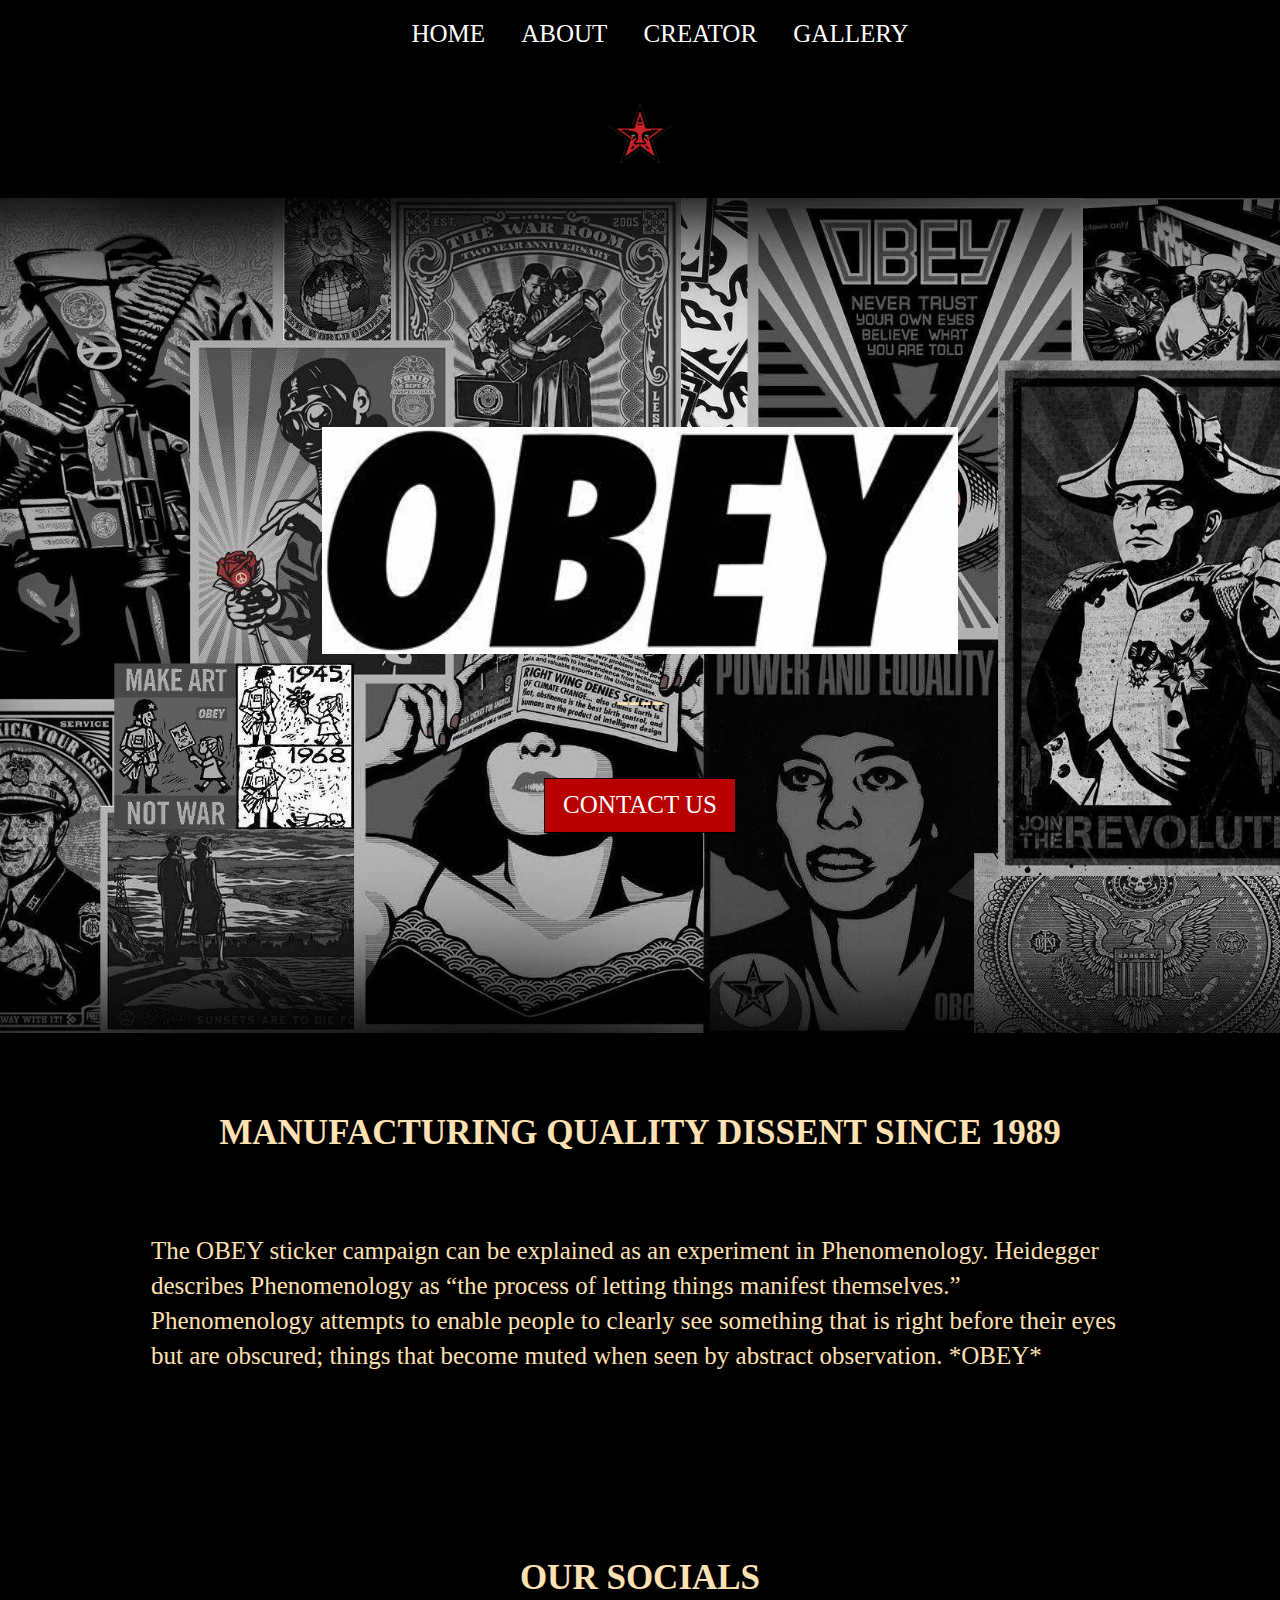
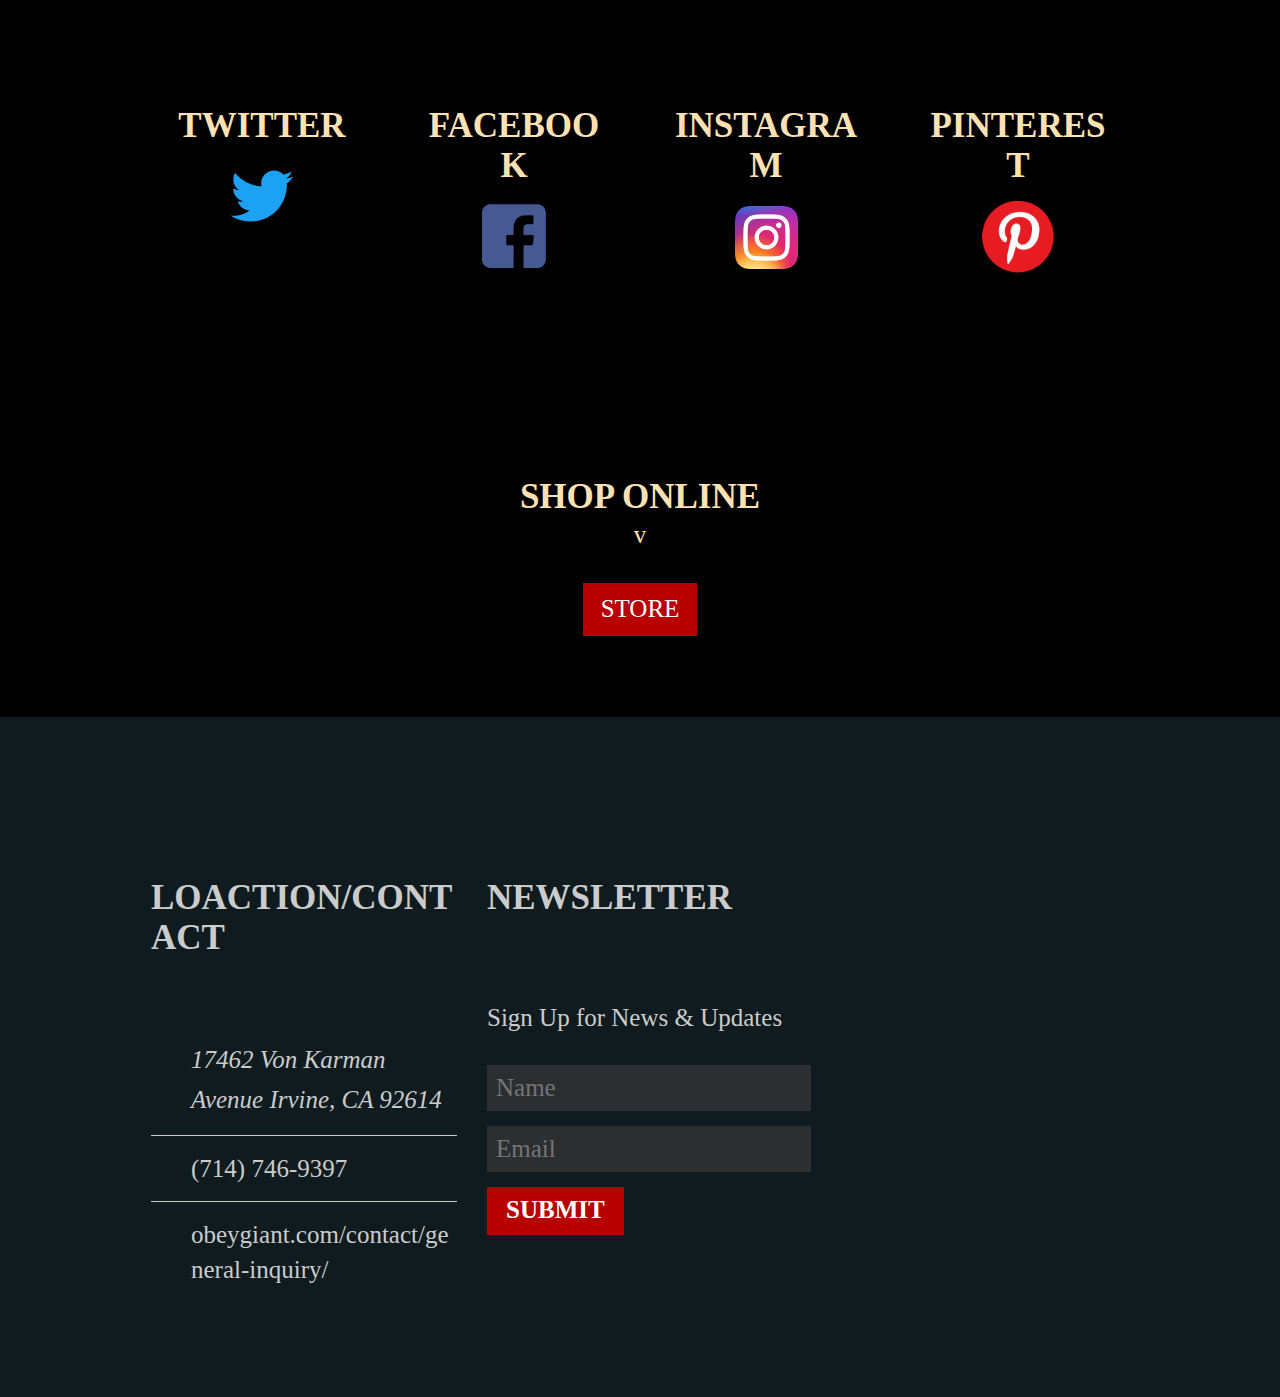
==== index.html @ 0f72edb6 "Add files via upload" ====
<!DOCTYPE html>

<html lang="en">

<head>
<title>Home</title> 
<meta charset="UTF-8">
<meta name="viewport" content="width=device-width, initial-scale=1.0, maximum-scale=1.0, user-scalable=no">
<link href="css/layout.css" rel="stylesheet" type="text/css" media="all">
<link href="https://allfont.net/allfont.css?fonts=agency-fb" rel="stylesheet" type="text/css" />
</head>
<body id="top">


<div class="wrapper row0">
  <nav id="mainav" class="hoc clear"> 
    <ul class="clear">
      <li class="active"><a href="index.html">Home</a></li>
      <li><a class="active" href="About.html">About</a></li>
      <li><a class="active" href="Artwork.html">CREAtOR</a></li>
      <li><a class="active" href="gallery.html">Gallery</a></li>
    
    </ul>
  </nav>
</div>

<div class="wrapper row1">
  <header id="header" class="hoc clear"> 
    <h1><a href="index.html"></a></h1>
    <a href="index.html"><img class="logo" src="img/SFLogo.png" style="width:100px;"></a>
    <p></p>
    
  </header>
</div>


<div class="wrapper bgded overlay light" style="background-image:url('img/IntroCollage.jpg');">
  <div id="pageintro" class="hoc clear"> 
    <article>
      <h3 href><img src="img/Obey.jpg"></h3>
      <p>----</p>
      <footer>
        <ul class="nospace inline pushright">
          <li><a class="btn" href="https://obeygiant.com/contact/general-inquiry/">Contact Us</a></li>
        </ul>
      </footer>
    </article>
  </div>
</div>

<div class="wrapper row3">
  <main class="hoc container clear"> 
    <!-- main body -->
    <div class="sectiontitle">
      <h6 class="head">MANUFACTURING QUALITY DISSENT SINCE 1989</h6>
    </div>
    <p>The OBEY sticker campaign can be explained as an experiment in Phenomenology. Heidegger describes Phenomenology as “the process of letting things manifest themselves.” Phenomenology attempts to enable people to clearly see something that is right before their eyes but are obscured; things that become muted when seen by abstract observation. *OBEY* </p>


    <!-- / main body -->
    <div class="clear"></div>
  </main>
</div>



<div class="wrapper row2">
  <section class="hoc container clear"> 
    <div class="sectiontitle">
      <h6 class="head">Our Socials</h6>
    </div>
    <ul class="nospace group services">
      <li class="one_quarter first">
        <article><a href="https://twitter.com/ObeyGiant"></a>
          <h6 class="head"><a href="https://twitter.com/ObeyGiant">Twitter</a></h6>
          <a href="https://twitter.com/ObeyGiant"><img class="logo" src="images/twitter.png" style="width:100px; alt="logo"></a>
          
        </article>
      </li>
      <li class="one_quarter">
        <article><a href="https://www.facebook.com/ObeyGiant"></a>
          <h6 class="head"><a href="https://www.facebook.com/ObeyGiant">Facebook</a></h6>
          <a href="https://www.facebook.com/ObeyGiant"><img class="logo" src="images/facebook.png" style="width:100px; alt="logo"></a>

        </article>
      </li>
      <li class="one_quarter">
        <article><a href="https://www.instagram.com/obeygiant/"></a>
          <h6 class="head"><a href="https://www.instagram.com/obeygiant/">Instagram</a></h6>
          <a href="https://www.instagram.com/obeygiant/"><img class="logo" src="images/instagram.png" style="width:63px; padding: 20px; ; alt="logo"></a>

        </article>
      </li>
      <li class="one_quarter">
        <article><a href="https://www.pinterest.com/obeyclothing/_created/"></a>
          <h6 class="head"><a href="https://www.pinterest.com/obeyclothing/_created/">Pinterest</a></h6>
          <a href="https://www.pinterest.com/obeyclothing/_created/"><img class="logo" src="images/pinterest.png" style="width:100px; alt="logo"></a>


        </article>
      </li>
    </ul>
  </section>
</div>


<div class="wrapper row2">
  <article class="hoc container cta clear"> 
    <h4 class="head">SHOP ONLINE</h4>
    <p>v</p>
    <footer><a class="btn" href="https://obeyclothing.com/">Store</a></footer>

  </article>
</div>


<div class="wrapper row4">
  <footer id="footer" class="hoc clear"> 

    <div class="one_third first">
      <h6 class="head">Loaction/Contact</h6>
      <ul class="nospace btmspace-30 linklist contact">
        <li><i class="fa fa-map-marker"></i>
          <address>
            17462 Von Karman Avenue Irvine, CA 92614
          </address>
        </li>
        <li><i class="fa fa-phone"></i> 
          (714) 746-9397 </li>
        <li><i class="fa fa-envelope-o"></i> obeygiant.com/contact/general-inquiry/</li>
      </ul>
    </div>
   
    <div class="one_third">
      <h6 class="head">Newsletter</h6>
      <p class="nospace btmspace-30">Sign Up for News & Updates</p>
      <form method="post" action="#">
        <fieldset>
          <legend>Newsletter:</legend>
          <input class="btmspace-15" type="text" value="" placeholder="Name">
          <input class="btmspace-15" type="text" value="" placeholder="Email">
          <button type="submit" value="submit">Submit</button>
        </fieldset>
      </form>
    </div>
  </footer>
</div>

</body>
</html>
---- css/layout.css ----
@import url("framework.css"); 
@import url('https://allfont.net/allfont.css?fonts=agency-fb');


/* Header
--------------------------------------------------------------------------------------------------------------- */
#header{padding:30px 0; text-align:center;}

#header *{margin:0; padding:0; line-height:1;}
#header h1{font-size:36px; letter-spacing:2px;}

#header p{font-size:.9rem; text-transform:lowercase;}

h0 {
    display: block;
    font-size: 2em;
    margin-block-start: 0.67em;
    margin-block-end: 0.67em;
    margin-inline-start: 0px;
	margin-inline-end: 10px;
	padding: 80px;
	font-weight: bold;
	text-align: center;
	color: #ffffff;
	text-shadow: 2px 3px 1px rgb(41, 41, 41);

}




/* Page Intro */
#pageintro{padding:200px 0;}

#pageintro article{display:block; max-width:65%; margin:0 auto; text-align:center;}
#pageintro article *{word-wrap:break-word;}
#pageintro .heading{margin-bottom:20px; font-size:6rem;}
#pageintro p{margin:0; text-transform:uppercase; font-size:1.4rem;}
#pageintro footer{margin-top:60px;}


/* Content Area */
.container{padding:80px 0;}

element.style {
background-image: url('https://obeygiant.com/wp-content/themes/obey/_/img/feature-fineart.jpg');
}

.feature.work {
max-height: 650px;
}

.archive .feature {
    height: 300px;
}

.work {
    background-image: url(../img/temp-work-feature.jpg);
}

.feature {
    position: relative;
    max-width: 3000px;
    margin-left: auto;
    margin-right: auto;
    height: 600px;
    max-height: 825px;
    overflow: hidden;
    background-color: #000;
    background-repeat: no-repeat;
    background-size: cover;
    background-position: center center;
}


/* Content */
.container .content{}

.sectiontitle{display:block; margin-bottom:80px; text-align:center;}
.sectiontitle *{margin:0;}
.sectiontitle .heading{display:inline-block; position:relative; padding-bottom:8px;}
.sectiontitle .heading::after{display:block; position:absolute; bottom:0; left:50%; width:50px; height:2px; margin-left:-25px; content:"";}

.services{text-align:center;}
.services li article{padding:28px 17px;}
.services li article *{margin:0; padding:0;}
.services li article i{margin-bottom:17px;}
.services li article .heading{margin-bottom:15px; font-size:1.2rem;}

.iframe{display: center;} 

#stats{text-align:center;}
#stats li *{margin:0; padding:0;}
#stats li:last-child{margin-bottom:0;}
#stats li i{margin-bottom:30px;}
#stats li p:first-of-type{margin-bottom:15px; text-transform:uppercase;}
#stats li p:last-of-type{font-size:1.6rem;}

.cta *{margin:0; text-align:center;}
.cta .heading, .cta p{margin-bottom:30px;}

/* Footer */
#footer{padding:80px 0;}

#footer .heading{margin-bottom:50px; font-size:1.2rem;}

#footer .linklist li{display:block; margin-bottom:15px; padding:0 0 15px 0; border-bottom:1px solid;}
#footer .linklist li:last-child{margin:0; padding:0; border:none;}
#footer .linklist li::before, #footer .linklist li::after{display:table; content:"";}
#footer .linklist li, #footer .linklist li::after{clear:both;}

#footer .contact{}
#footer .contact.linklist li, #footer .contact.linklist li:last-child{position:relative; padding-left:40px;}
#footer .contact li *{margin:0; padding:0; line-height:1.6;}
#footer .contact li i{display:block; position:absolute; top:0; left:0; width:30px; font-size:16px; text-align:center;}

#footer input, #footer button{border:1px solid;}
#footer input{display:block; width:100%; padding:8px;}
#footer button{padding:8px 18px 10px; text-transform:uppercase; font-weight:700; cursor:pointer;}

/* Navigation */
nav ul, nav ol{margin:0; list-style:none;}

#mainav, #breadcrumb, .sidebar nav{line-height:normal;}
#mainav .drop::after, #mainav li li .drop::after, #breadcrumb li a::after, .sidebar nav a::after{position:absolute; font-family: 'Courgette', cursive; font-size:10px; line-height:10px;}

/* Top Navigation */
#mainav{text-align:center;}
#mainav ul{text-transform:uppercase;}
#mainav ul ul{z-index:9999; position:absolute; width:180px; text-transform:none; text-align:left;}
#mainav ul ul ul{left:180px; top:0;}
#mainav li{display:inline-block; position:relative; margin:0 30px 0 0; padding:0;}
#mainav li:last-child{margin-right:0;}
#mainav li li{width:100%; margin:0;}
#mainav li a{display:block; padding:20px 0;}
#mainav li li a{border:solid; border-width:0 0 1px 0;}
#mainav .drop{padding-left:15px;}
#mainav li li a, #mainav li li .drop{display:block; margin:0; padding:10px 15px;}
#mainav .drop::after, #mainav li li .drop::after{content:"\f0d7";}
#mainav .drop::after{top:25px; left:5px;}
#mainav li li .drop::after{top:15px; left:5px;}
#mainav ul ul{visibility:hidden; opacity:0;}
#mainav ul li:hover > ul{visibility:visible; opacity:1;}
#mainav form{display:none; margin:0; padding:20px 0;}
#mainav form select, #mainav form select option{display:block; cursor:pointer; outline:none;}
#mainav form select{width:100%; padding:5px; border:1px solid;}
#mainav form select option{margin:5px; padding:0; border:none;}




/* Colours */
body{color:#ffe1b3; background-color:black;}
a{color:#7a4b7e;}
a:active, a:focus{background:transparent;}
hr, .borderedbox{border-color:#ffe1b3;}
label span{color:#FF0000; background-color:inherit;}
input:focus, textarea:focus, *:required:focus{border-color:#ffe1b3;}

.overlay{color:#ffe1b3; background-color:inherit;}
.overlay::after{color:inherit; background-color:rgb(255, 254, 254);}
.overlay.light{color:#ffe1b3;}
.overlay.light::after{background-color:rgba(255,255,255,.8);}
.overlay.coloured::after{}

.btn, .btn.inverse:hover{color:#FFFFFF; background-color:#b80000; border-color:#000000;}
.btn:hover, .btn.inverse{color:inherit; background-color:transparent; border-color:inherit;}

.imgover:hover::before{background:rgba(97, 161, 221, 0.55);}
.imgover:hover::after{color:#ffe1b3;}


/* Rows */
.row1{color:##ffe1b3; background-color:#000000;}
.row2{color:##ffe1b3; background-color:#000000;}
.row3{color:##ffe1b3; background-color:#000000;}
.row4{color:#CBCBCB; background-color:#0f1b1f;}
.row5, .row5 a{color:#050505; background-color:#ffffff00;}


/* Header */
#header a{color:inherit;}


/* Content Area */
.sectiontitle .heading::after{background-color:#74D3D3;}

.services li article{color:inherit; background-color:inherit;}
.services li article a{color:inherit;}
.services li article:hover{color:inherit; background-color:#FFFFFF; box-shadow:0px 0px 15px rgba(255, 255, 255, 0.2);}
.services li article:hover > a{color:#74D3D3;}

.pricelist{background-color:#FFFFFF;}
.pricelist > li:nth-child(2){color:#FFFFFF; background-color:#33363B;}
.pricelist, .pricelist > li:last-child{border-color:#D7D7D7;}
.pricelist:hover, .pricelist.bargain{box-shadow:0px 0px 15px rgba(0,0,0,.2);}

.latest article .txtwrap{border-color:#D7D7D7;}


/* Footer */
#footer .heading{color:#FFFFFF;}
#footer hr, #footer .borderedbox, #footer .linklist li{border-color: #fff8d3:}

#footer .faico a{background-color:#fff8d3;}
#footer .faico a:hover{color:#FFFFFF;}
#footer .faicon-dribble:hover{background-color:#EA4C89;}
#footer .faicon-facebook:hover{background-color:#3B5998;}
#footer .faicon-google-plus:hover{background-color:#DB4A39;}
#footer .faicon-linkedin:hover{background-color:#0E76A8;}
#footer .faicon-twitter:hover{background-color:#00ACEE;}
#footer .faicon-vk:hover{background-color:#4E658E;}

#footer input, #footer button{border-color:transparent;}
#footer input{color:#FFFFFF; background-color:#2B2F32;}
#footer input:focus{border-color:#74D3D3;}
#footer button{color:#FFFFFF; background-color:#b80000;}



.myButton {
	box-shadow: 0px 0px 0px 2px #9fb4f2;
	background:linear-gradient(to bottom, #95d6d1 5%, #db63cd 100%);
	background-color:#95d6d1;
	border-radius:10px;
	border:1px solid #4e6096;
	display:inline-block;
	cursor:pointer;
	color:#ffffff;
	font-family:Arial;
	font-size:19px;
	padding:12px 30px;
	text-decoration:none;
	text-shadow:0px 1px 0px #283966;
	float: left;
	margin: 40px;
	font-family: sans-serif;
}
.myButton:hover {
	background:linear-gradient(to bottom, #db63cd 5%, #ffe1b3 100%);
	background-color:#db63cd;
}
.myButton:active {
	position:relative;
	top:1px;
}




/* Navigation */
#mainav li a{color:#FFFFFF;}
#mainav .active a, #mainav a:hover, #mainav li:hover > a{color:#ffffff; background-color:inherit;}
#mainav li li a, #mainav .active li a{color:#FFFFFF; background-color:rgba(255, 255, 255, 0.65) ; border-color:rgba(255, 255, 255, 0.65);}
#mainav li li:hover > a, #mainav .active .active > a{color:#FFFFFF; background-color:#74D3D3;}
#mainav form select{color:#FFFFFF; background-color:#fff8d3; border-color:rgba(255, 255, 255, 0.2);}

#breadcrumb a{color:inherit; background-color:inherit;}
#breadcrumb li:last-child a{color:#74D3D3;}

.container .sidebar nav a{color:inherit; border-color:#D7D7D7;}
.container .sidebar nav a:hover{color:#74D3D3;}

.pagination a, .pagination strong{border-color:#ffffff;}
.pagination .current *{color:#FFFFFF; background-color:#74D3D3;}

#backtotop{color:#FFFFFF; background-color:#74D3D3;}



@media screen and (min-width:978px){
	.hoc{max-width:978px;}
}
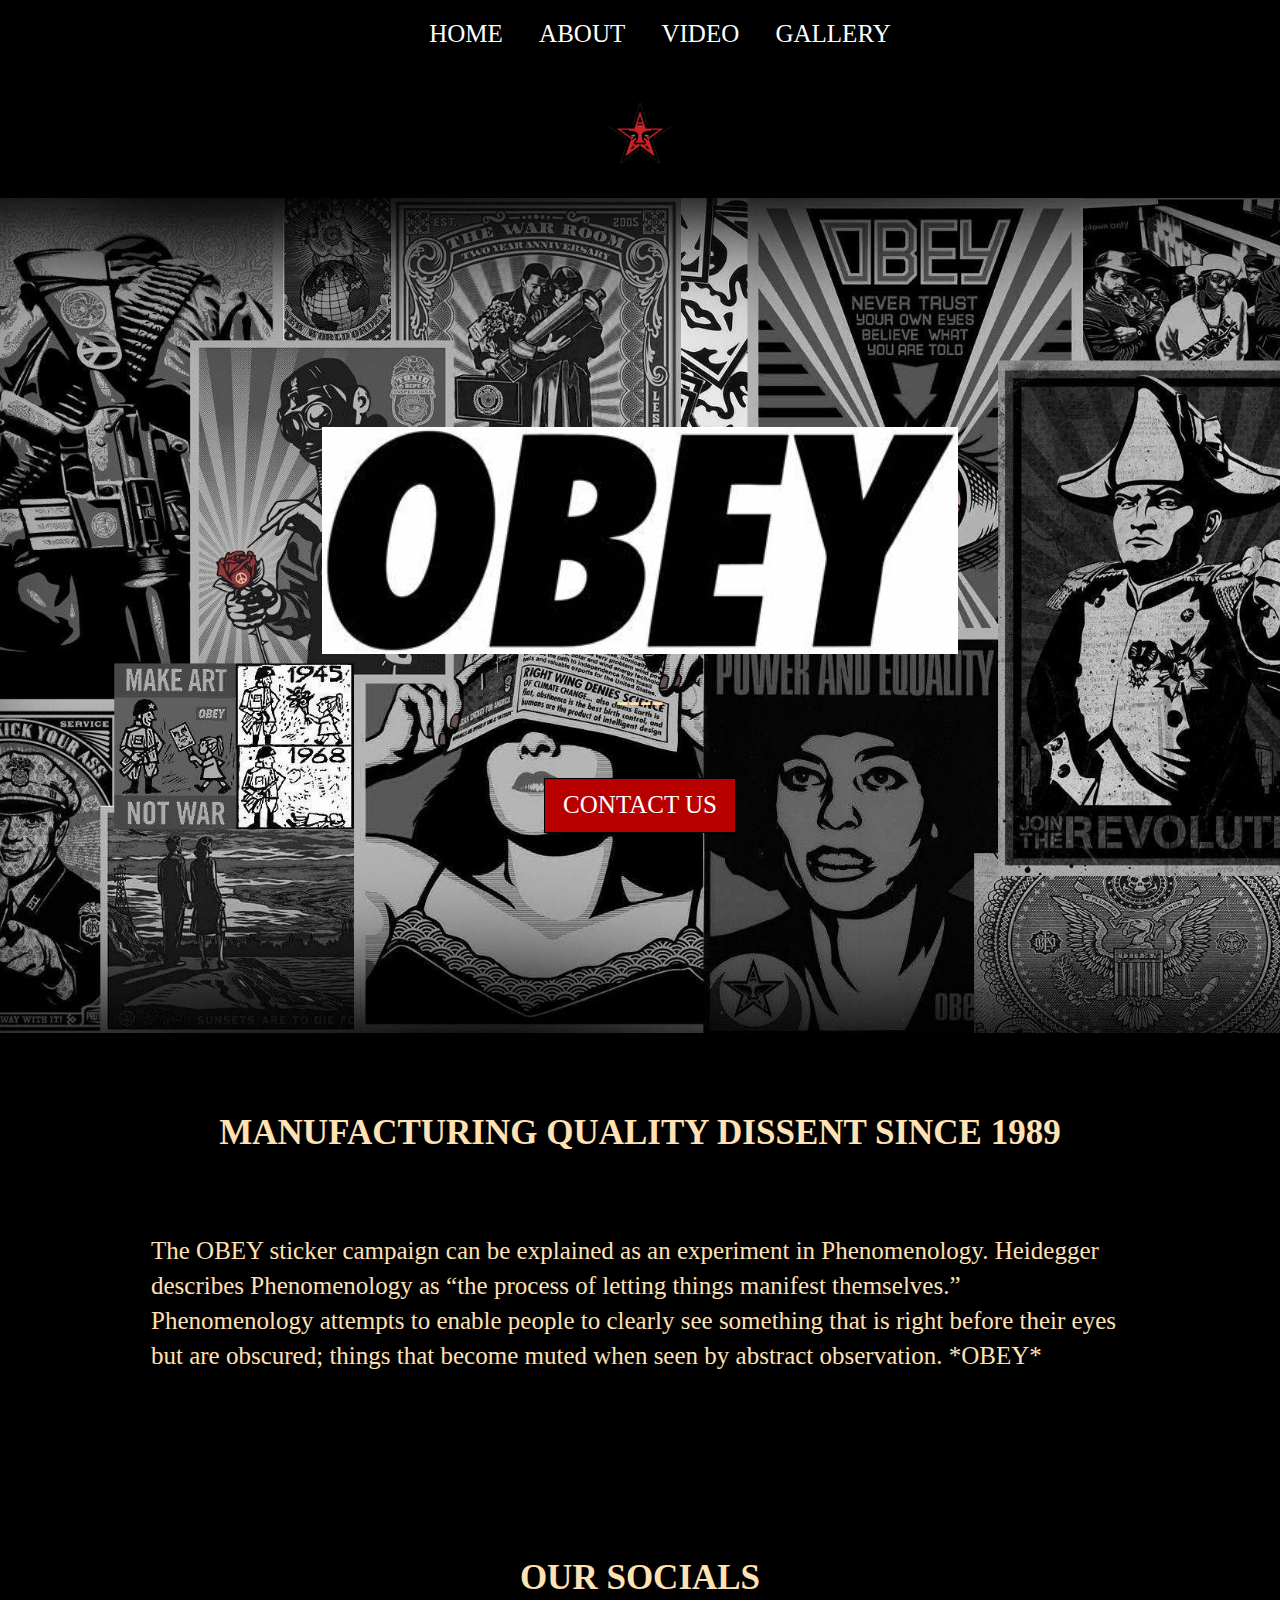
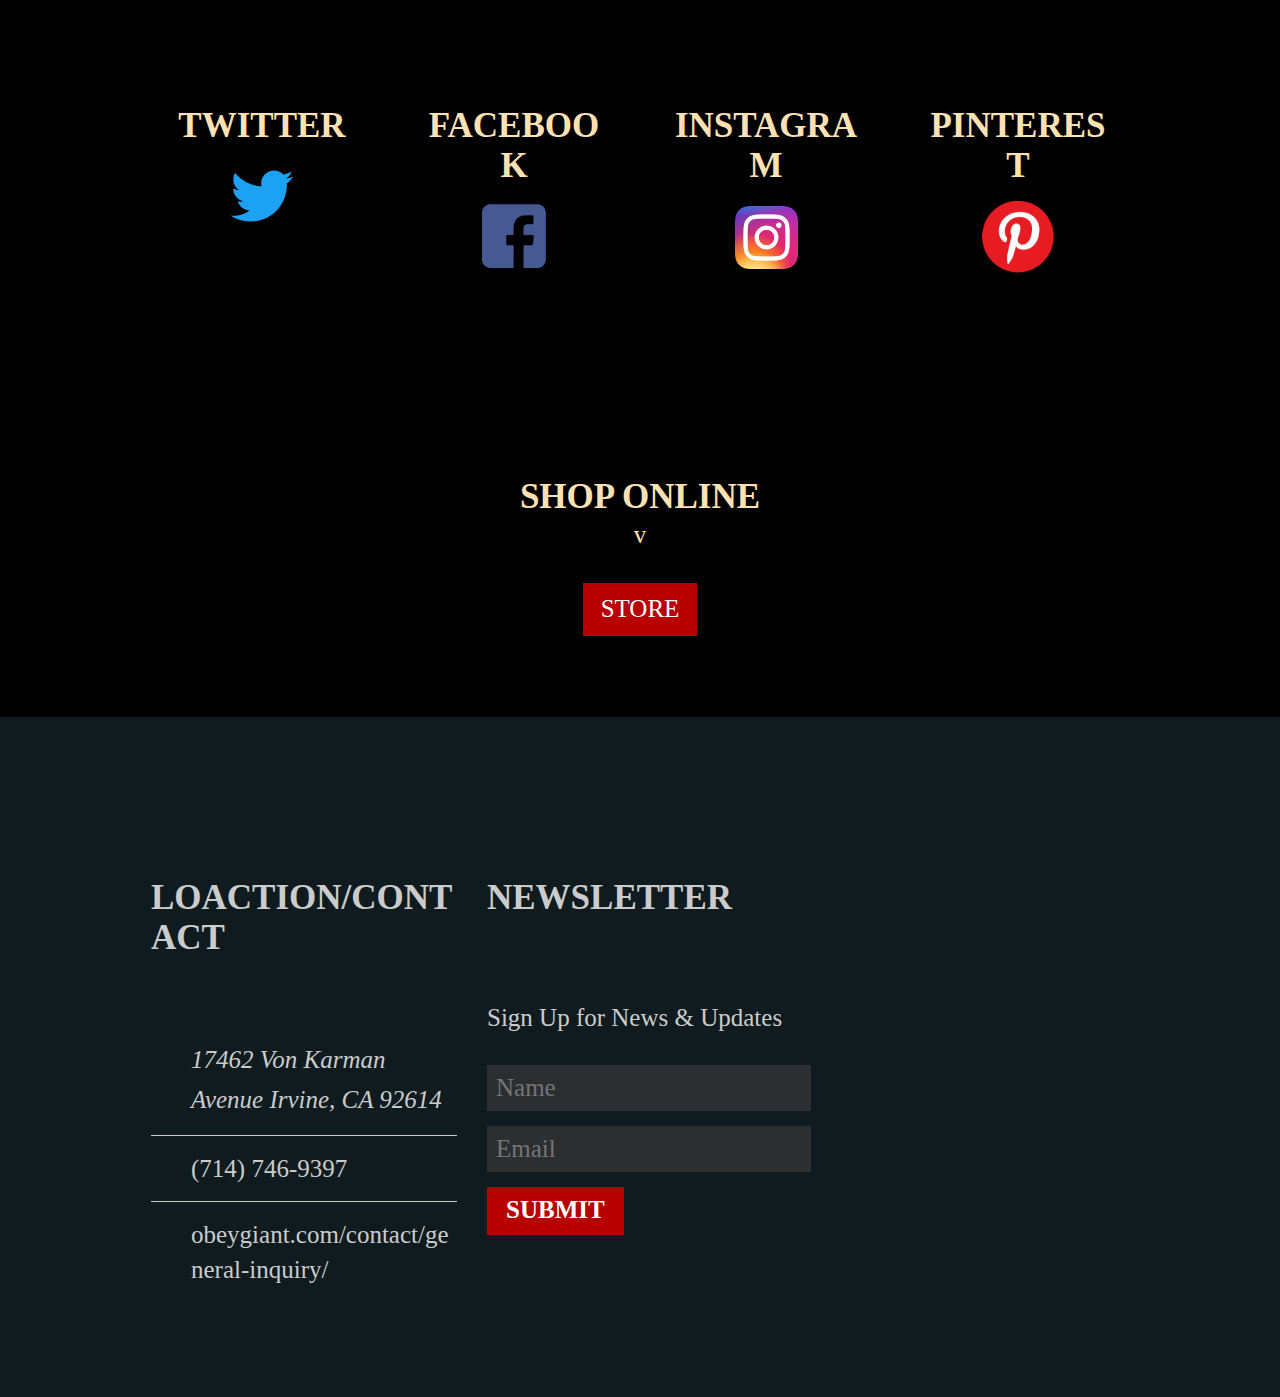
==== commit 00139a1b: "Add files via upload" ====
--- a/index.html
+++ b/index.html
@@ -17,7 +17,7 @@
     <ul class="clear">
       <li class="active"><a href="index.html">Home</a></li>
       <li><a class="active" href="About.html">About</a></li>
-      <li><a class="active" href="Artwork.html">CREAtOR</a></li>
+      <li><a class="active" href="Video.html">Video</a></li>
       <li><a class="active" href="gallery.html">Gallery</a></li>
     
     </ul>
